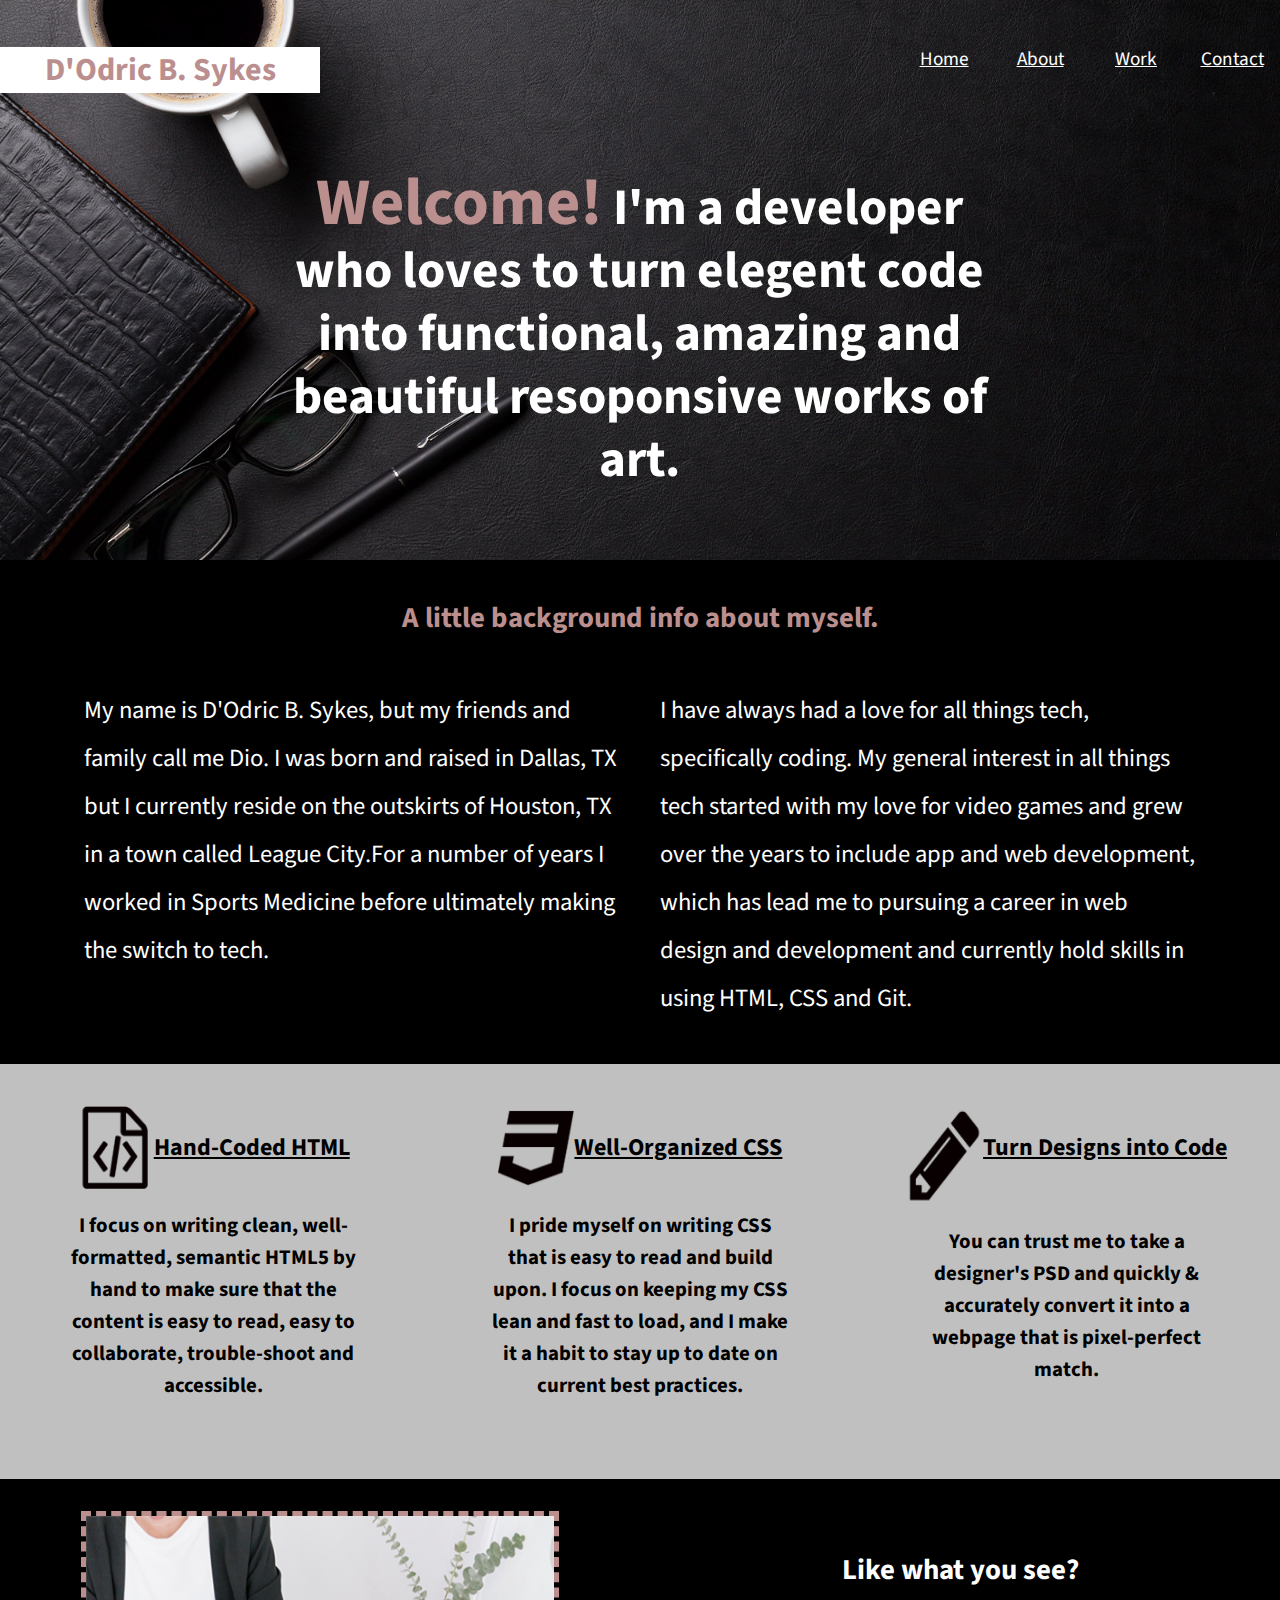
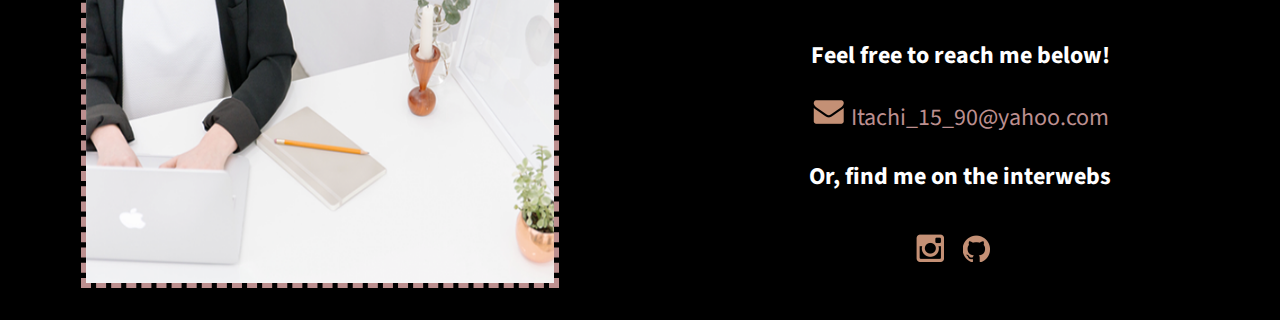
==== index.html @ 1242ebd8 "Initial commit" ====
<!doctype html>
<html lang="en">
    <head>
        <meta charset="utf-8">
        <meta http-equiv="x-ua-compatible" content="ie=edge">
        <meta name="viewport" content="width=device-width, initial-scale=1, shrink-to-fit=no">
        <title>D'Odric Sykes Portfolio</title>
        <link rel="stylesheet" href="css/normalize.css">
        <link rel="stylesheet" href="css/main.css">
        <link href='https://fonts.googleapis.com/css?family=Source+Sans+Pro:400,700' rel='stylesheet' type='text/css'>
        <link href="https://fonts.googleapis.com/css2?family=Lora:wght@400;700&display=swap" rel="stylesheet">
    </head>
    <body>
        <header>
            <div class="full-width">
                <div class="half-width" id="top-header"> 
                    <h1>D'Odric B. Sykes</h1> 
                    <nav>
                        <ul>
                            <li><a href="index.html">Home</a></li>
                            <li><a href="#about">About</a></li>
                            <li><a href="work">Work</a></li>
                            <li><a href="#contact">Contact</a></li>
                        </ul>
                    </nav>
                </div>
                <div class="half-width" id="bottom-header">
                    <h2><span>Welcome!</span> I'm a developer who loves to turn elegent code into functional, amazing and beautiful resoponsive works of art.</h2>               
                </div>
            </div>
        </header>
        <main>
            <section id="about">
                <div class="full-width">
                    <h2>A little background info about myself.</h2>
                    <div class="half-width" id="about-left">
                        <p>My name is D'Odric B. Sykes, but my friends and family call me Dio. I was born and raised in Dallas, TX but I currently reside on the outskirts of Houston, TX in a town called League City.For a number of years I worked in Sports Medicine before ultimately making the switch to tech.</p>
                    </div>
                    <div class="half-width" id="about-right">
                        <p> I have always had a love for all things tech, specifically coding. My general interest in all things tech started with my love for video games and grew over the years to include app and web development, which has lead me to pursuing a career in web design and development and currently hold skills in using HTML, CSS and Git.
                    </div>
                </div>
            </section>
            <section id="work">
                <div class="full-width">
                    <div class="third-width">
                        <img src="img/icon-html.png"  alt="HTML icon"/>
                        <h3>Hand-Coded HTML</h3>
                        <p>I focus on writing clean, well-formatted, semantic HTML5 by hand to make sure that the content is easy to read, easy to collaborate, trouble-shoot and accessible.</p>
                    </div>
                    <div class="third-width">
                        <img src="img/icon-css.png" alt="CSS icon"/>
                        <h3>Well-Organized CSS</h3>
                        <p>I pride myself on writing CSS that is easy to read and build upon. I focus on keeping my CSS lean and fast to load, and I make it a habit to stay up to date on current best practices.</p>
                    </div>
                    <div class="third-width">
                        <img src="img/icon-pencil.png" alt="Pencil icon"/>
                        <h3>Turn Designs into Code</h3>
                        <p>You can trust me to take a designer's PSD and quickly & accurately convert it into a webpage that is pixel-perfect match.</p>
                    </div>
                </div>
            </section>
            <footer id="contact">
                <div class="full-width">
                    <div class="half-width">
                        <img src="img/contact.png" id="contact-img" alt="Contact image"/>
                    </div>
                    <div class="half-width" id="contact-info">
                        <h2>Like what you see?</h2> 
                        <h3 id="email-header">Feel free to reach me below!</h3>  
                        <a href="mailto:Itachi_15_90@yahoo.com"><img src="img/icon-envelope.png" id="envelope" alt="Envelope icon"/> Itachi_15_90@yahoo.com</a>  
                        <h3 id="socialmedia-header">Or, find me on the interwebs</h3>   
                        <ul>
                            <li><a href="https://www.instagram.com/papi_papi_dio/" target="_blank"><img src="img/icon-instagram.png" alt="Instagram icon"/></a></li>
                            <li><a href="https://github.com/DOdric-B-Sykes" target="_blank"><img src="img/icon-github.png" alt="Github icon"/></a></li>
                        </ul>        
                    </div>
                </div>
            </footer>
        </main>
    </body>
</html>
---- css/main.css ----
/***** BASE STYLES ******/

body {
    font-size: 16px;
    font-family: 'Source Sans Pro', sans-serif;
    color: black;
    display: flex;
    flex-flow: row wrap;
    justify-content: center;
    align-items: center;
}

/****** GRID *******/

.full-width {
    width: 100%;
    margin: 0 auto;
    overflow: auto;
}

.half-width {
    width: 50%;
}

.third-width {
    width: 33%;
}

/******* HEADER ********/

header {
    height: 100%;
    width: 100%;
    background: url(../img/black_desk_background.jpg);
    background-size: cover;
    background-position: center;
    text-align: center;
    display: flex;
    justify-content: center;
}

header .full-width {
    display: flex;
    flex-flow: row wrap;
    justify-content: center;
    width: 100%;

}

#top-header {
    width: 100%;

}

header h1 {
    color: white;
    border-bottom: 3px dashed rosybrown;
}

header nav {
    padding-top: 3px;
}

header nav ul {
    padding: 0;

}

header nav ul li {
    display: flex;
    justify-content: center;
}

header nav ul li a {
    color: white;

}

#bottom-header {
    width: 100%;

}

#bottom-header h2 {
    color: white;
    font-size: 1.5em;
    padding: 0 20px 5px 20px;
    line-height: 32px;

}

#bottom-header h2 span {
    color: rosybrown;
    font-size: 1.3em;

}

/********* ABOUT **********/
#about {
    background: black;

} 

#about .full-width {
    display: flex;
    flex-flow: row wrap;
    justify-content: center;
    padding: 15px 0;
}

#about h2 {
    color: rosybrown;

}

#about .half-width {
    color: white;
    width: 100%;
    line-height: 32px;
    padding: 0 10px;

}

#about p {
    font-size: 1.1em;
    padding: 0 20px;
}

/******* WORK *********/
#work {
    background: silver;

}

#work .full-width {
    display: flex;
    flex-flow: row wrap;
    padding: 18px 0;

}

#work .third-width {
    width: 100%;
    text-align: center;

}

#work p {
    font-size: 1.05em;
    font-weight: bold;
    line-height: 26px;
    padding: 0 18px 20px 18px;

}

/******** CONTACT *********/
#contact {
    background: black;

}

#contact .full-width {
    display: flex;
    flex-flow: row wrap;
    justify-content: center;
    padding: 18px 0;

}

#contact .half-width {
    width: 100%;
    display: flex;
    justify-content: center;

}

#contact-img {
    width: 75%;
    border: 5px dashed rosybrown;
}

#contact-info {
    color: white;
    flex-flow: row wrap;
    padding-top: 15px; 

}

#contact-info h2, #contact-info h3, #contact-info a {
    text-align: center;
    width: 100%;

}

#contact-info a {
    color: rosybrown;
    font-size: 1.3em;
    text-decoration: none;
}

#contact-info ul {
    display: flex;
    padding: 0;

}

#contact-info ul li {
    display: flex;
    padding-right: 5px;

}

/******** TABLET **********/
@media screen and (min-width: 786px) {

header nav ul li {
    font-size: 1.2em;

}

#bottom-header {
    display: flex;
    justify-content: center;
}

#bottom-header h2 {
    font-size: 1.6em;
    width: 80%;
    line-height: 38px;

}
/**** ABOUT *****/

#about .half-width {
    font-size: 1.2em;
    line-height: 38px;
    padding: 0;
    display: flex;
    flex-flow: row nowrap;
    width: 50%;

}

#about h2 {
    text-align: center;
    width: 100%;

}


/***** WORK *****/

#work h3 {
    font-size: 1.3em;

}

#work .third-width {
    display: flex;
    flex-flow: row wrap;
    justify-content: center;

}

#work img {
    width: 8%;
}

#work p {
    font-size: 1.2em;
    font-weight: bold;
    line-height: 25px;
    margin-bottom: 20px;
    padding-bottom: 25px;
    width: 70%;

}

/***** CONTACT ******/

#contact .full-width {
    flex-flow: row nowrap;

}

#contact-img {
    width: 80%;
}

#contact-info {
    padding-top: 15px;

}

#contact h2 {
    font-size: 1.6em;

}

#contact h3 {
    font-size: 1.3em;

}

#contact a {
    font-size: 1.4em;

}

#contact-info ul li {
    padding-right: 12px;

}

}

/********* DESKTOP **********/
@media screen and (min-width: 1200px) {

header .full-width {
    margin-top: 12px;
    padding-bottom: 20px;

}

#top-header {
    display: flex;
    flex-flow: row nowrap;
    padding: 14px 0 15px 0;

}

#top-header h1 {
    border: none;
    background: white;
    color: rosybrown;
    display: flex;
    justify-content: center;
    align-items: center;
    width: 25%;

}

#top-header nav {
    width: 75%;

}

#top-header nav ul {
    display: flex;
    flex-flow: row nowrap;
    justify-content: flex-end;
    align-items: center;

}

#top-header nav ul li {
    width: 10%;

}

#bottom-header {
    width: 70%;

}

#bottom-header h2 {
    font-size: 3.2em;
    line-height: 63px;

}

/****** ABOUT ******/

#about .full-width {
    padding: 14px 0 16px 0;

}

#about h2 {
    font-size: 1.8em;

}

#about .half-width {
    font-size: 1.4em;
    line-height: 48px;
    width: 45%;

}

/****** WORK ********/

#work .full-width {
    flex-flow: row nowrap;
    padding: 32px 0;

}

#work .third-width {
    margin-top: 10px;

}

#work img {
    width: 18%;

}

#work h3 {
    font-size: 1.5em;
    text-decoration: underline;

}

#work p {
    font-size: 1.3em;
    line-height: 32px;

}

/****** CONTACT *******/

#contact .full-width {
    flex-flow: row nowrap;
    padding: 32px 0;

}

#contact-img {
    width: 73%;

}

#contact h2 {
    font-size: 1.8em;

}

#contact h3 {
    font-size: 1.5em;

}

#contact a {
    font-size: 1.5em;

}



}
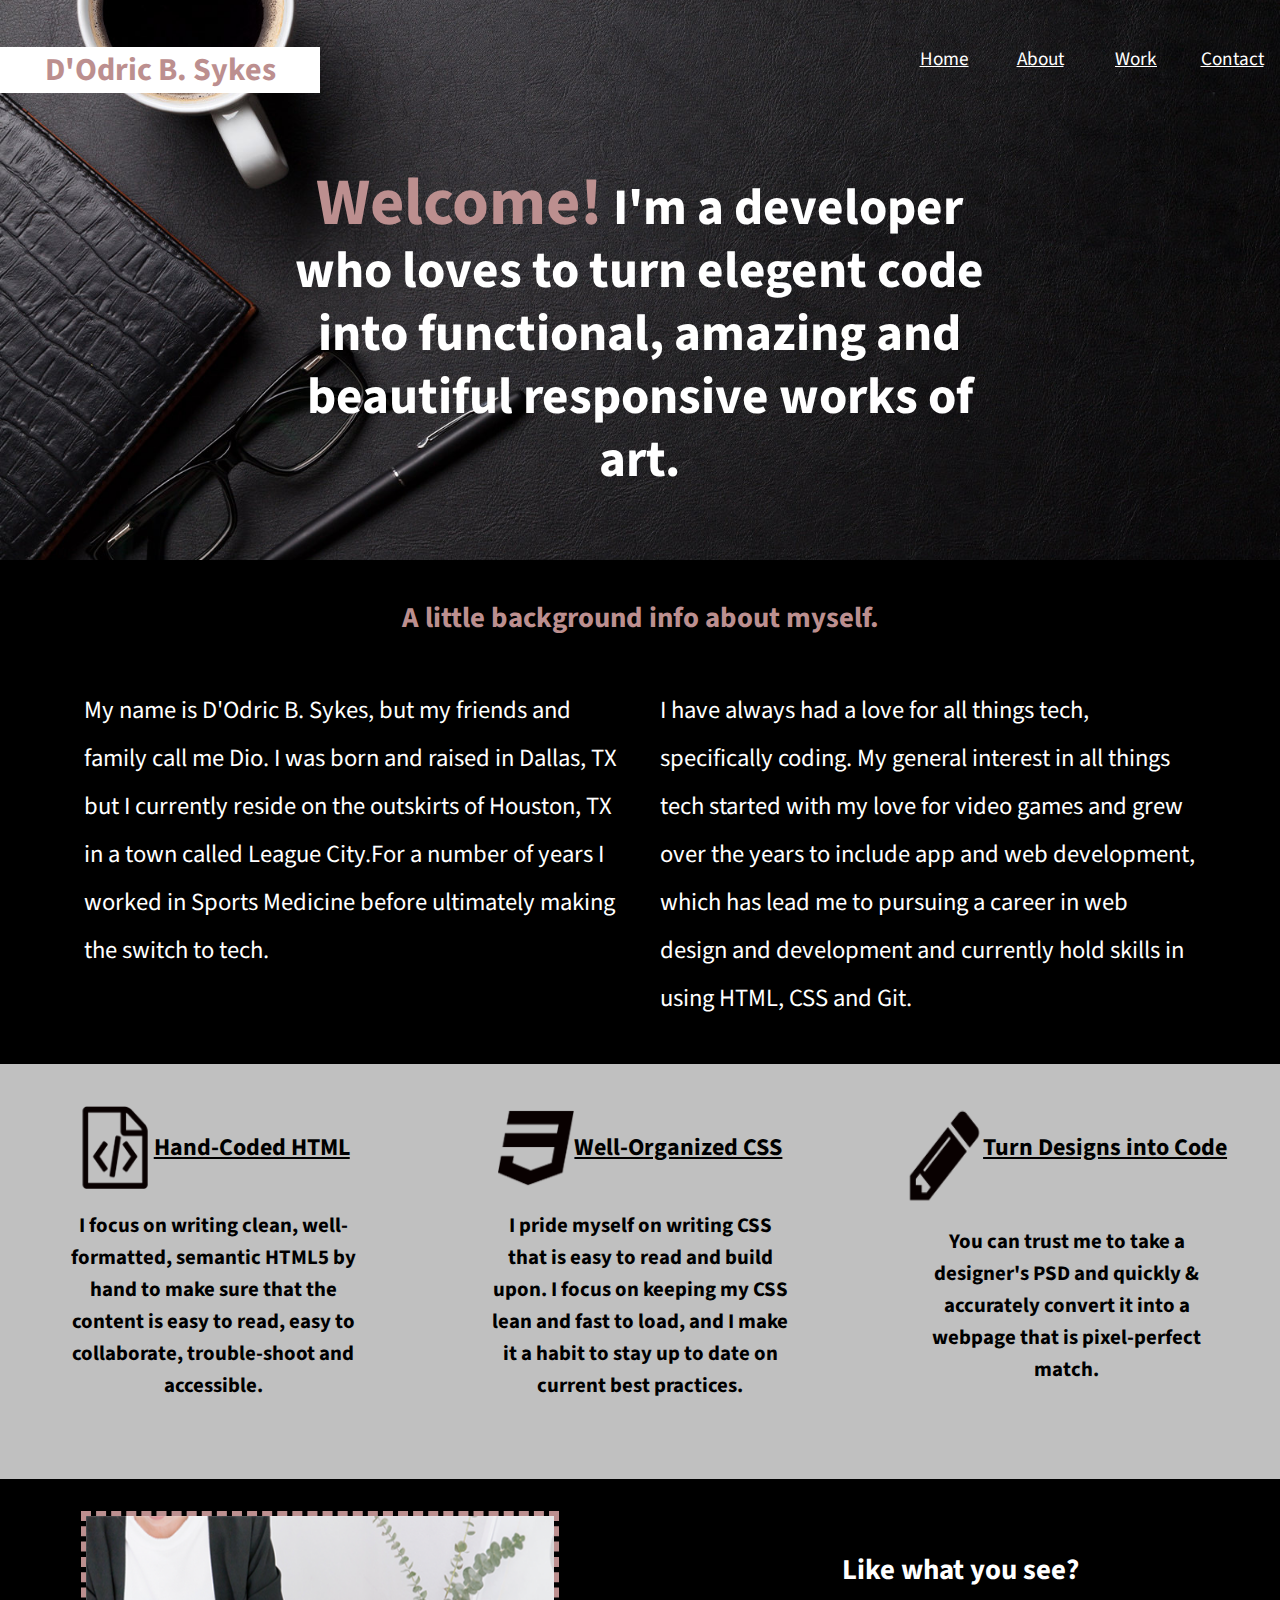
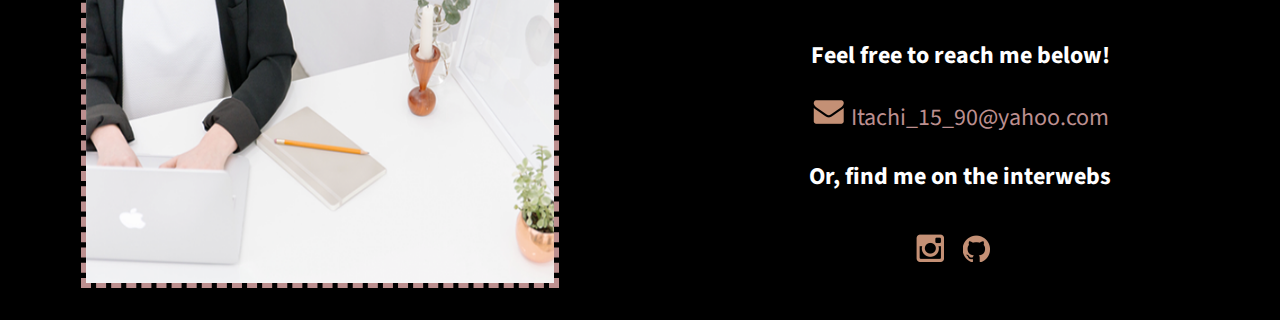
==== commit 6d238c10: "fixed type" ====
--- a/index.html
+++ b/index.html
@@ -25,7 +25,7 @@
                     </nav>
                 </div>
                 <div class="half-width" id="bottom-header">
-                    <h2><span>Welcome!</span> I'm a developer who loves to turn elegent code into functional, amazing and beautiful resoponsive works of art.</h2>               
+                    <h2><span>Welcome!</span> I'm a developer who loves to turn elegent code into functional, amazing and beautiful responsive works of art.</h2>               
                 </div>
             </div>
         </header>
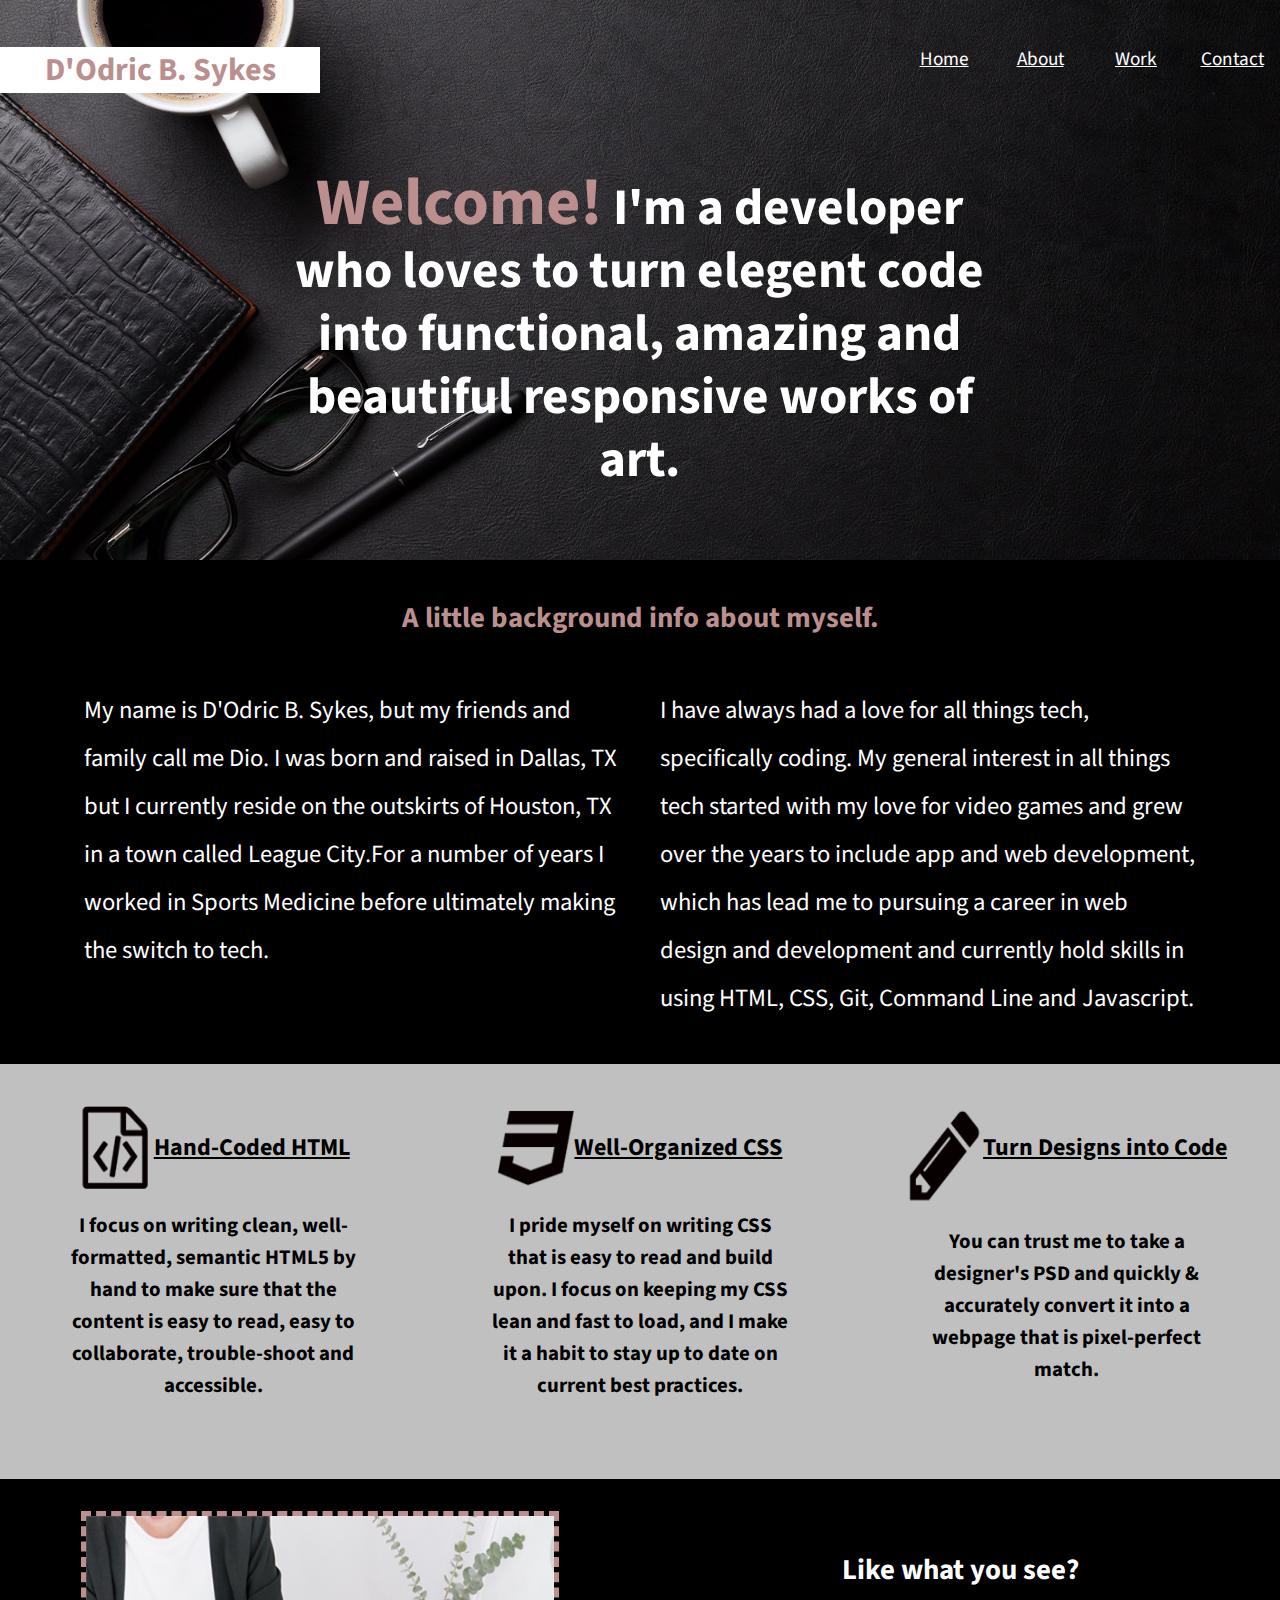
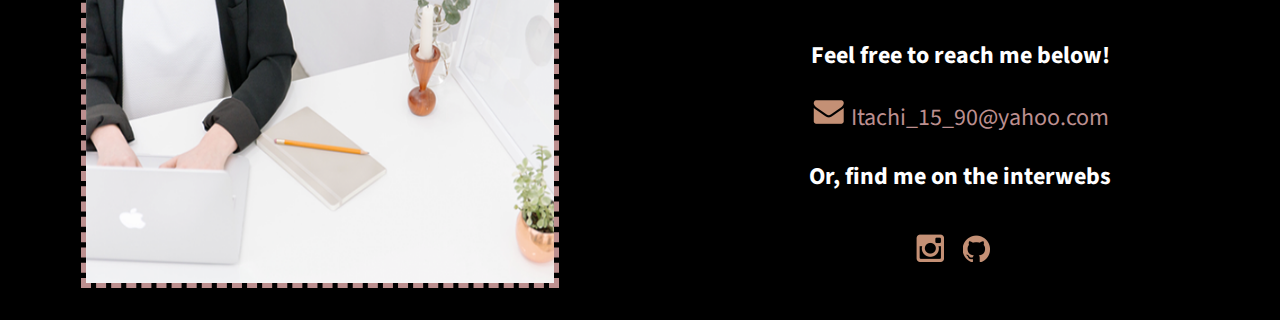
==== commit 13622f0d: "Updated About me section" ====
--- a/index.html
+++ b/index.html
@@ -37,7 +37,7 @@
                         <p>My name is D'Odric B. Sykes, but my friends and family call me Dio. I was born and raised in Dallas, TX but I currently reside on the outskirts of Houston, TX in a town called League City.For a number of years I worked in Sports Medicine before ultimately making the switch to tech.</p>
                     </div>
                     <div class="half-width" id="about-right">
-                        <p> I have always had a love for all things tech, specifically coding. My general interest in all things tech started with my love for video games and grew over the years to include app and web development, which has lead me to pursuing a career in web design and development and currently hold skills in using HTML, CSS and Git.
+                        <p> I have always had a love for all things tech, specifically coding. My general interest in all things tech started with my love for video games and grew over the years to include app and web development, which has lead me to pursuing a career in web design and development and currently hold skills in using HTML, CSS, Git, Command Line and Javascript.
                     </div>
                 </div>
             </section>
